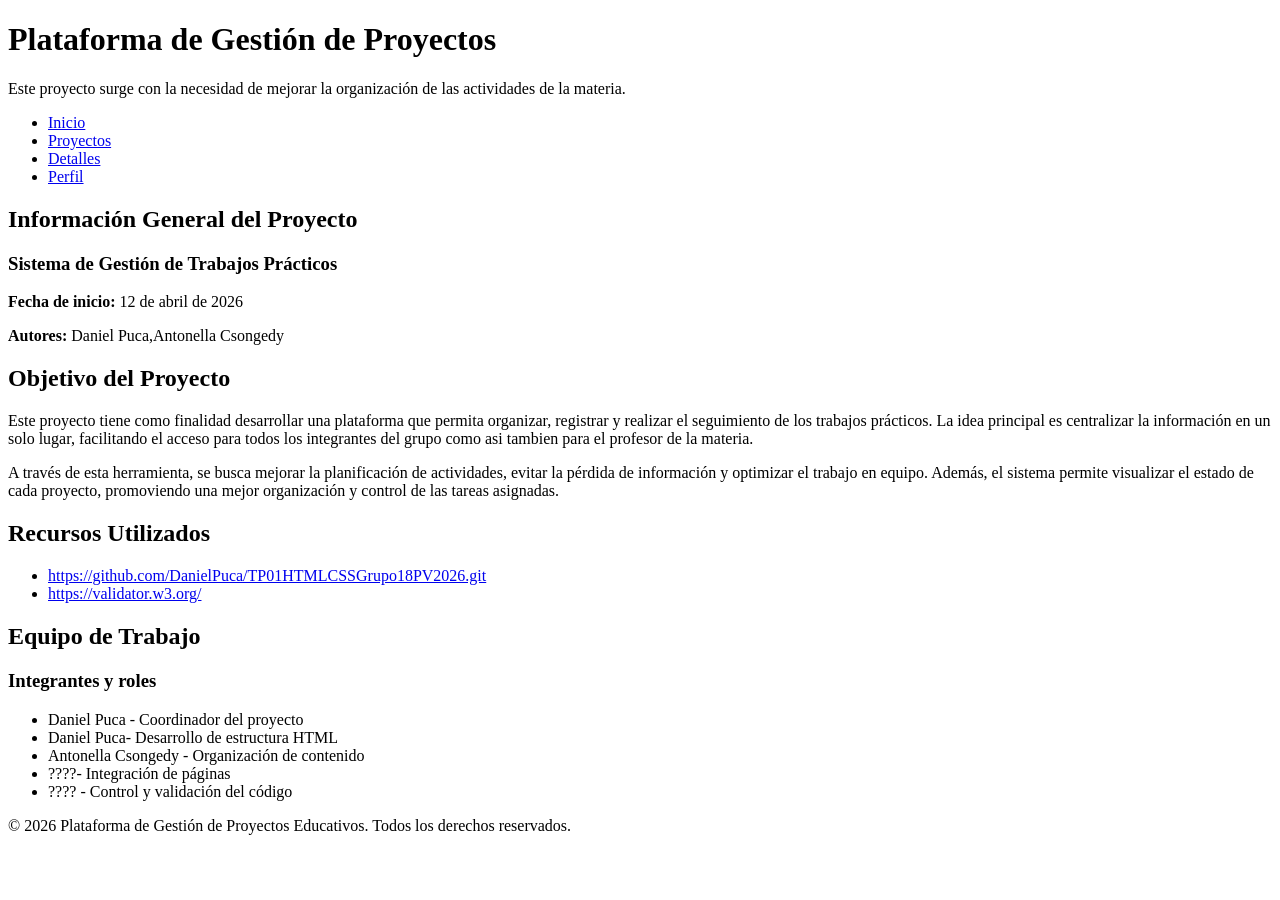
==== detalle.html @ b1b0a11a "Agrego detalle.html con estructura completa" ====
<!DOCTYPE html>
<html lang="en">
<head>
    <meta charset="UTF-8">
    <meta name="viewport" content="width=device-width, initial-scale=1.0">

    <title>Detalle del Proyecto</title>
</head>
<body>
    <header>
        <h1>Plataforma de Gestión de Proyectos</h1>
        <p>Este proyecto surge con la necesidad de mejorar la organización de las actividades de la materia.</p>
    </header>
     <nav>
        <ul>
            <li><a href="index.html">Inicio</a></li>
            <li><a href="proyectos.html">Proyectos</a></li>
            <li><a href="detalle.html">Detalles</a></li>
            <li><a href="perfil.html">Perfil</a></li>
        </ul>
    </nav>
    <main>
        <section>
            <h2>Información General del Proyecto</h2>
            <article>
                <h3>Sistema de Gestión de Trabajos Prácticos</h3>
                <p><strong>Fecha de inicio:</strong> 12 de abril de 2026</p>
                <p><strong>Autores:</strong> Daniel Puca,Antonella Csongedy</p>
            </article>
        </section>
        <section>
            <h2>Objetivo del Proyecto</h2>
              <p>
                Este proyecto tiene como finalidad desarrollar una plataforma que permita organizar,
                registrar y realizar el seguimiento de los trabajos prácticos. La idea principal es centralizar la información en un solo lugar, facilitando
                el acceso para todos los integrantes del grupo como asi tambien para el profesor de la materia.
            </p>

            <p>
                A través de esta herramienta, se busca mejorar la planificación de actividades,
                evitar la pérdida de información y optimizar el trabajo en equipo. Además, el sistema
                permite visualizar el estado de cada proyecto, promoviendo una mejor organización y
                control de las tareas asignadas.
            </p>
        </section>
        <section>
            <h2>Recursos Utilizados</h2>

            <ul>
                <li><a href="https://github.com/" target="_blank">https://github.com/DanielPuca/TP01HTMLCSSGrupo18PV2026.git</a></li>
                <li><a href="https://www.w3schools.com/" target="_blank">https://validator.w3.org/</a></li>
            </ul>
        </section>
        <section>
            <h2>Equipo de Trabajo</h2>

            <article>
                <h3>Integrantes y roles</h3>

                <ul>
                    <li>Daniel Puca - Coordinador del proyecto</li>
                    <li>Daniel Puca- Desarrollo de estructura HTML</li>
                    <li>Antonella Csongedy - Organización de contenido</li>
                    <li>????- Integración de páginas</li>
                    <li>???? - Control y validación del código</li>
                </ul>
            </article>
        </section>

    </main>

    <footer>
        <p>&copy; 2026 Plataforma de Gestión de Proyectos Educativos. Todos los derechos reservados.</p>
    </footer>

</body>
</html>

</body>
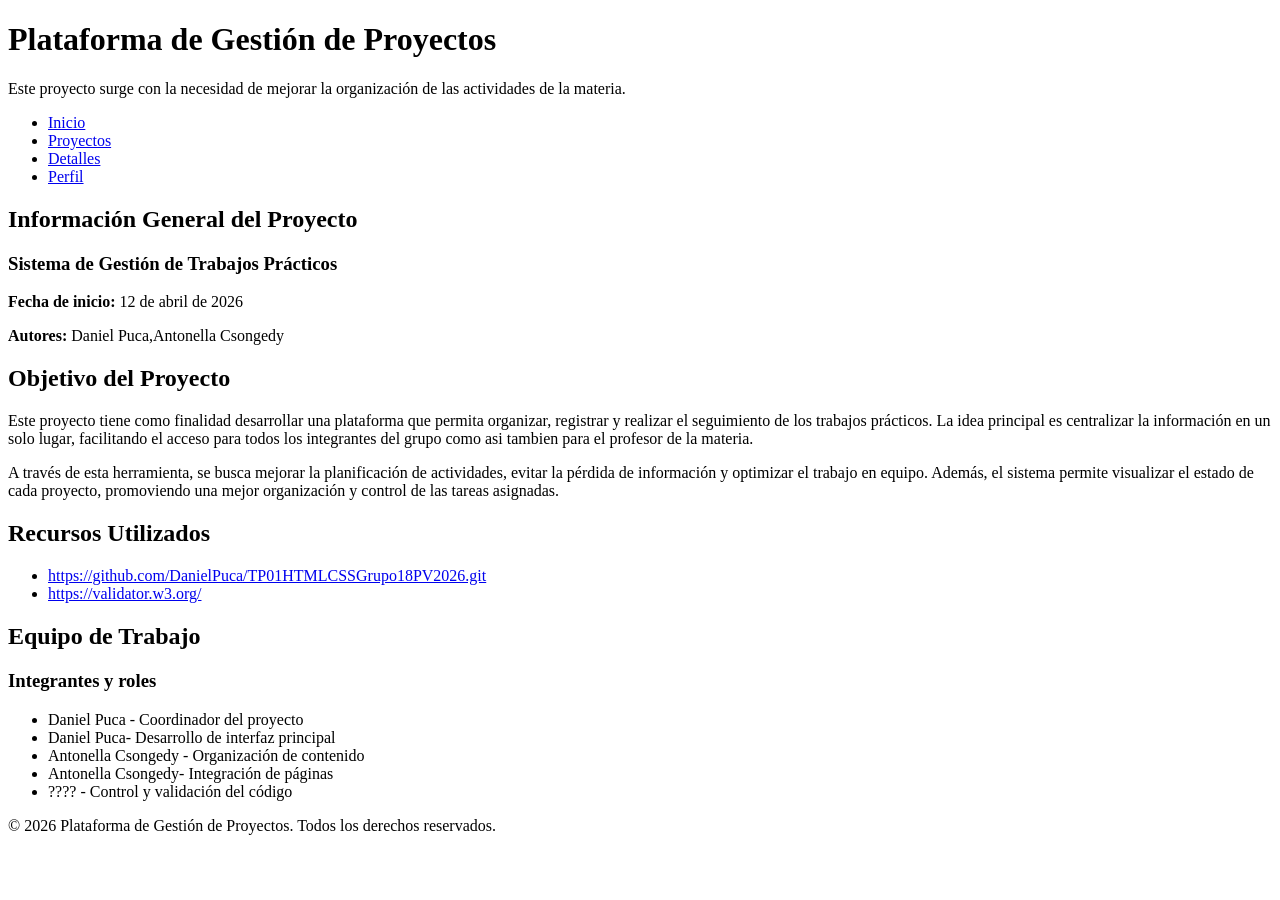
==== commit 102135ab: "Agrego perfil.html y los usuarios" ====
--- a/detalle.html
+++ b/detalle.html
@@ -59,9 +59,9 @@
 
                 <ul>
                     <li>Daniel Puca - Coordinador del proyecto</li>
-                    <li>Daniel Puca- Desarrollo de estructura HTML</li>
+                    <li>Daniel Puca- Desarrollo de interfaz principal</li>
                     <li>Antonella Csongedy - Organización de contenido</li>
-                    <li>????- Integración de páginas</li>
+                    <li>Antonella Csongedy- Integración de páginas</li>
                     <li>???? - Control y validación del código</li>
                 </ul>
             </article>
@@ -70,7 +70,7 @@
     </main>
 
     <footer>
-        <p>&copy; 2026 Plataforma de Gestión de Proyectos Educativos. Todos los derechos reservados.</p>
+        <p>&copy; 2026 Plataforma de Gestión de Proyectos. Todos los derechos reservados.</p>
     </footer>
 
 </body>
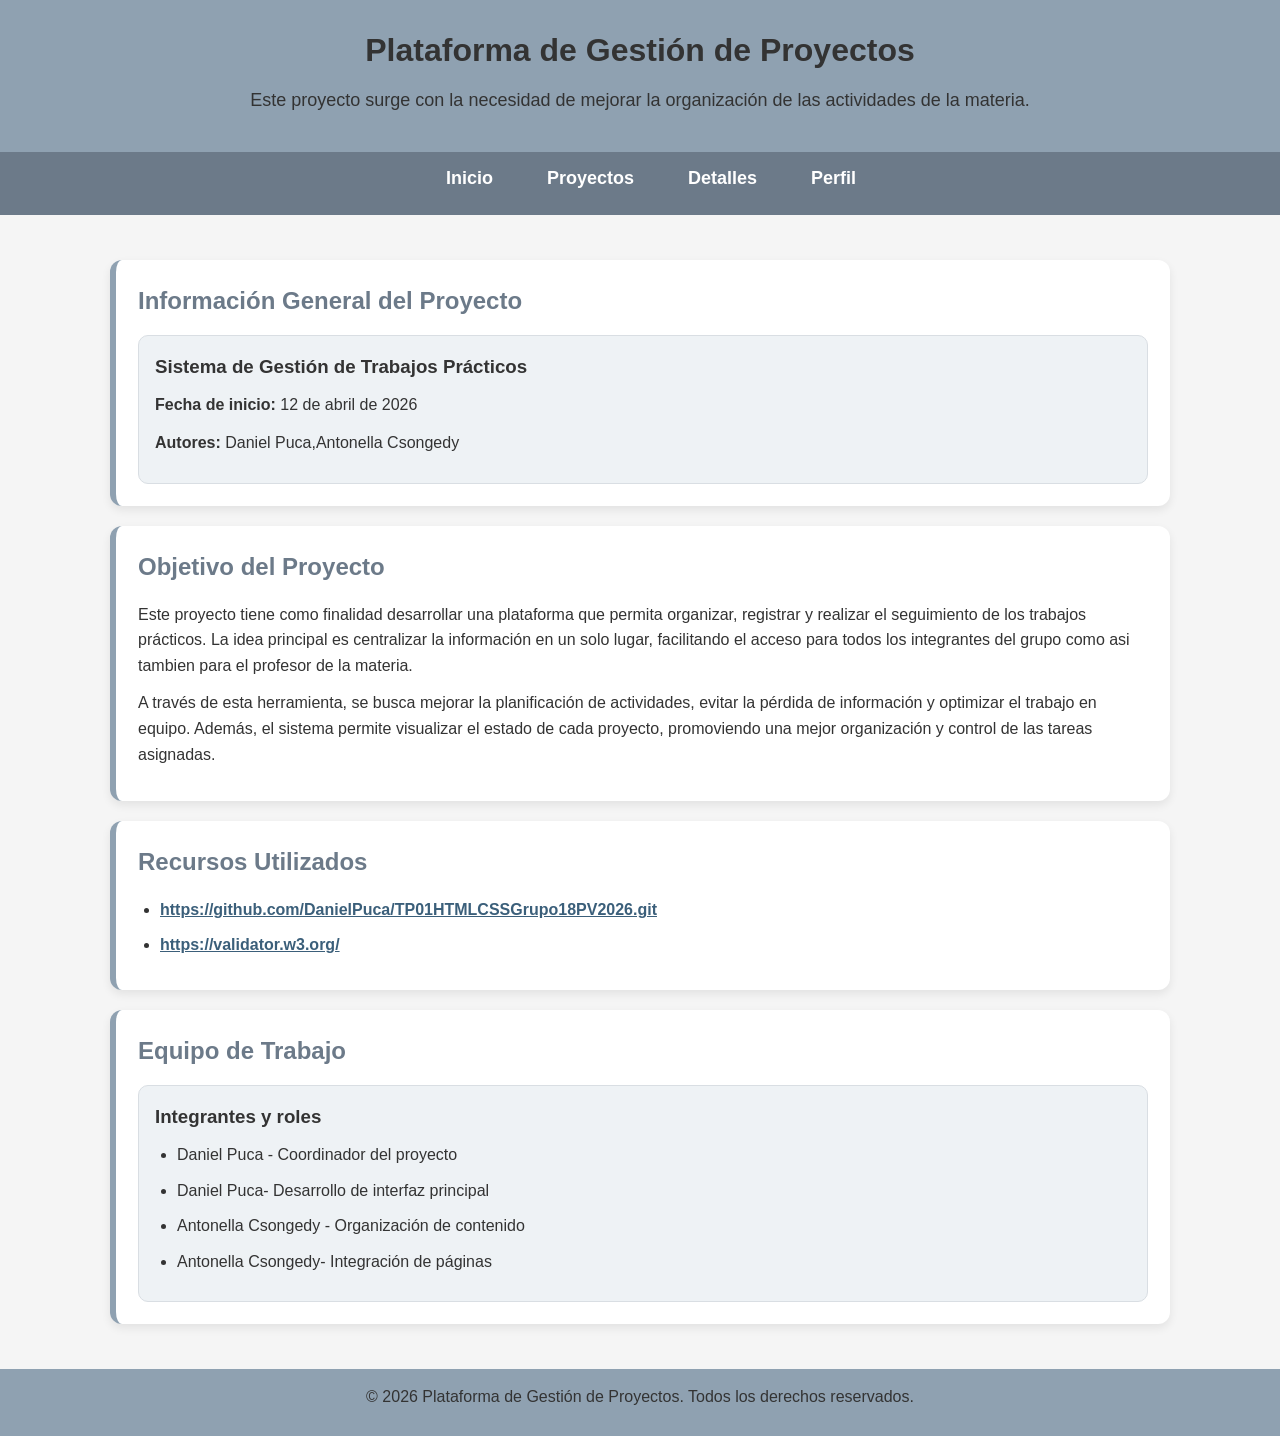
==== commit 40551062: "Agregue CSS a detalle y actualice detalle.html" ====
--- a/detalle.html
+++ b/detalle.html
@@ -5,6 +5,7 @@
     <meta name="viewport" content="width=device-width, initial-scale=1.0">
 
     <title>Detalle del Proyecto</title>
+    <link rel="stylesheet" href="./css/detalle.css">
 </head>
 <body>
     <header>
@@ -62,7 +63,7 @@
                     <li>Daniel Puca- Desarrollo de interfaz principal</li>
                     <li>Antonella Csongedy - Organización de contenido</li>
                     <li>Antonella Csongedy- Integración de páginas</li>
-                    <li>???? - Control y validación del código</li>
+                    
                 </ul>
             </article>
         </section>
@@ -76,4 +77,3 @@
 </body>
 </html>
 
-</body>
--- a/css/detalle.css
+++ b/css/detalle.css
@@ -0,0 +1,124 @@
+:root {
+    --color-fondo: #F5F5F5;
+    --color-principal: #8fa1b1;
+    --color-section: #ffffff;
+    --color-menu: #6c7a89;
+    --color-texto: #333;
+    --color-borde: #d9dee3;
+    --color-resaltado: #eef2f5;
+}
+
+* {
+    margin: 0;
+    padding: 0;
+    box-sizing: border-box;
+}
+
+body {
+    font-family: Arial, Helvetica, sans-serif;
+    background-color: var(--color-fondo);
+    color: var(--color-texto);
+    line-height: 1.6;
+}
+
+header {
+    background-color: var(--color-principal);
+    text-align: center;
+    padding: 25px;
+}
+
+header h1 {
+    margin-bottom: 10px;
+}
+
+header p {
+    font-size: 18px;
+}
+
+nav {
+    background-color: var(--color-menu);
+    padding: 12px;
+}
+
+nav ul {
+    list-style: none;
+    display: flex;
+    justify-content: center;
+    gap: 30px;
+    flex-wrap: wrap;
+}
+
+nav ul li a {
+    color: white;
+    text-decoration: none;
+    font-size: 18px;
+    padding: 6px 12px;
+    transition: 0.3s;
+}
+
+nav ul li a:hover {
+    background-color: white;
+    color: var(--color-menu);
+    border-radius: 5px;
+}
+
+main {
+    max-width: 1100px;
+    margin: 25px auto;
+    padding: 20px;
+    display: grid;
+    gap: 20px;
+}
+
+section {
+    background-color: var(--color-section);
+    padding: 22px;
+    border-radius: 12px;
+    border-left: 6px solid var(--color-principal);
+    box-shadow: 0 4px 10px rgba(0,0,0,0.08);
+}
+
+section h2 {
+    margin-bottom: 15px;
+    color: var(--color-menu);
+}
+
+article {
+    background-color: var(--color-resaltado);
+    margin-top: 15px;
+    padding: 16px;
+    border-radius: 10px;
+    border: 1px solid var(--color-borde);
+}
+
+article h3 {
+    margin-bottom: 10px;
+}
+
+p {
+    margin-bottom: 12px;
+}
+
+ul {
+    padding-left: 22px;
+}
+
+li {
+    margin-bottom: 10px;
+}
+
+a {
+    color: #3b5f7a;
+    font-weight: bold;
+}
+
+a:hover {
+    color: var(--color-menu);
+}
+
+footer {
+    background-color: var(--color-principal);
+    text-align: center;
+    padding: 15px;
+    margin-top: 20px;
+}
